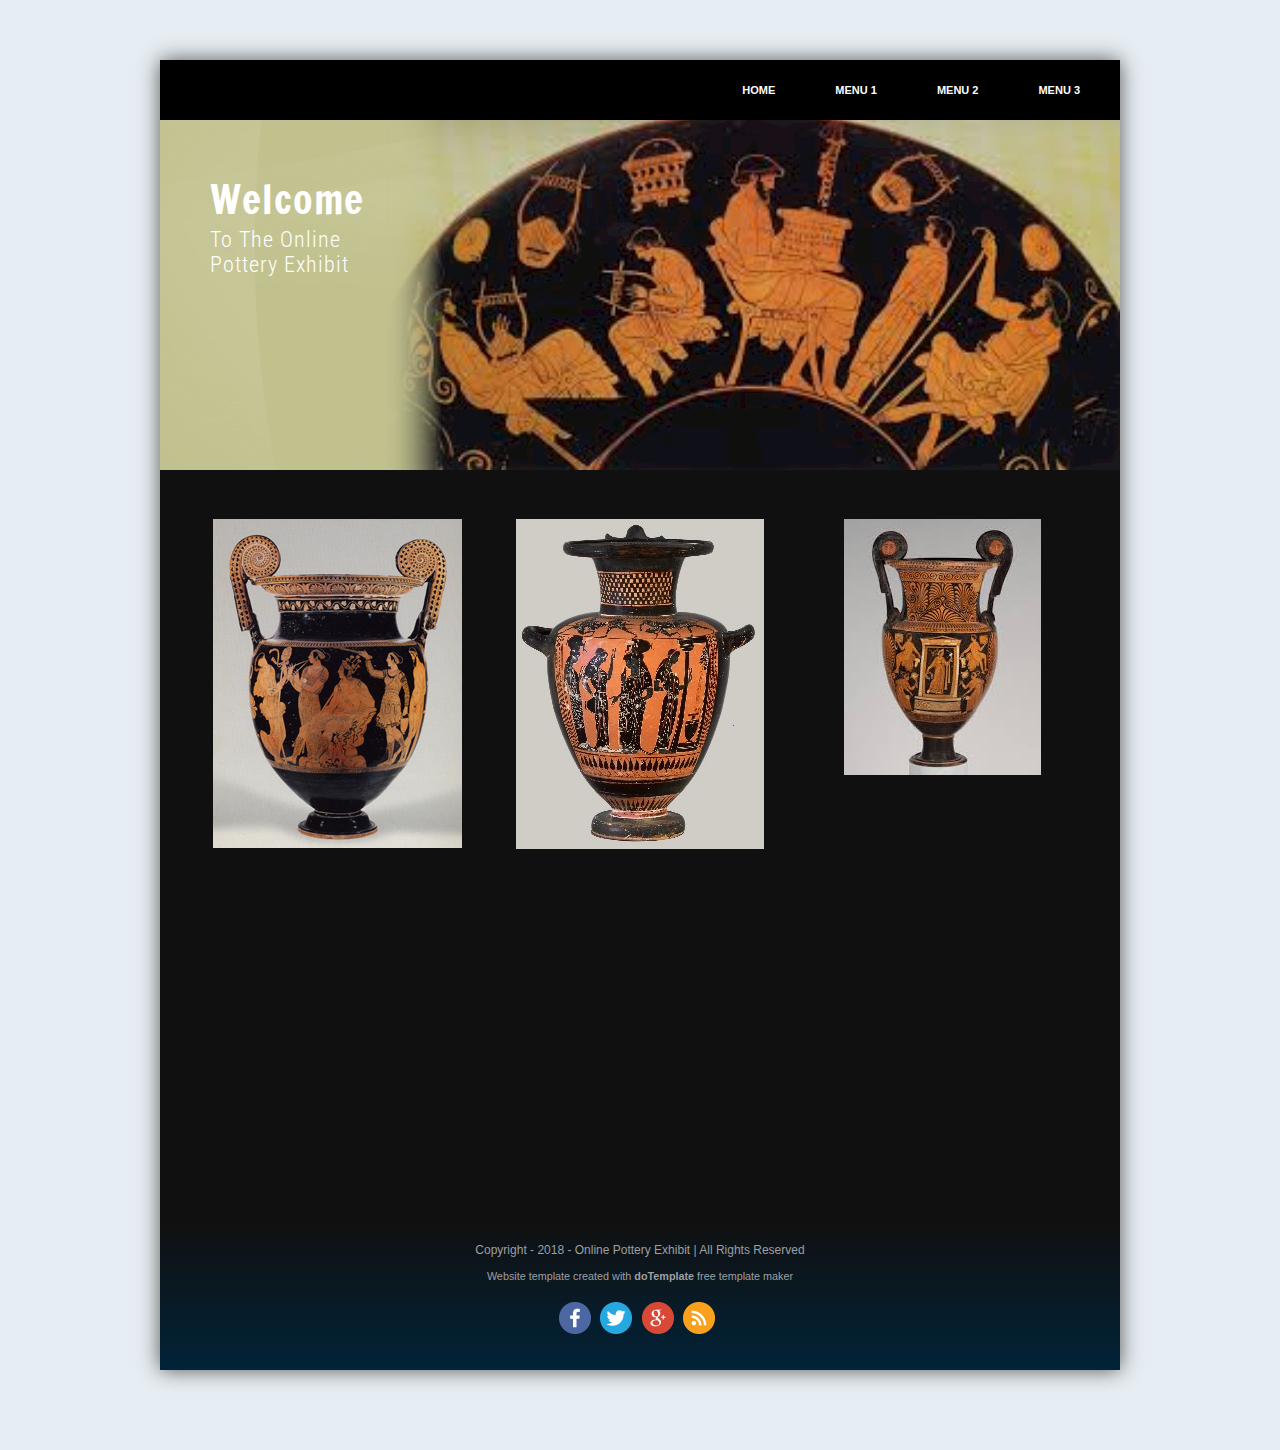
==== view.html @ ed181384 "protoype" ====
<!DOCTYPE html>

<html lang="en"> 
  <head> 
    <meta charset="utf-8" />  
    <!-- Change for better search engine indexing -->  
    <title>Web Site</title>  
    <meta name="title" content="Web site" />  
    <meta name="description" content="Your Web site description here" />  
    <meta name="keywords" content="Your Web site keywords here" />  
    <meta name="subject" content="Your Web Site subject here" />  
    <meta name="copyright" content="Your company or organization" />  
    <meta name="robots" content="All" />  
    <meta name="abstract" content="Site description here" />  
    <meta name="MSSmartTagsPreventParsing" content="true" />  
    <link id="theme" rel="stylesheet" type="text/css" href="style.css" title="theme" />  
    <link rel="stylesheet" href="http://fonts.googleapis.com/css?family=Francois+One|Roboto+Condensed:300|Open+Sans+Condensed:700|Open+Sans+Condensed:300|Open+Sans+Condensed:700" type="text/css" />  
	<script type="text/javascript" language="javascript" src="js/jquery-1.8.1.min.js"></script>  
	<script type="text/javascript" language="javascript" src="js/scripts.js"></script>  
	<script type="text/javascript" language="javascript" src="js/theme.js"></script>  
	<script type="text/javascript" language="javascript" src="js/custom.js"></script>  
    <!-- Add your custom script here --> 
  </head>  
  <body> 
    <div id="wrapper"> 
      <div class="bg"></div>  
      <div class="row"> 
        <div id="container-top"></div> 
      </div>  
      <div class="row"> 
        <div id="container" class="pie"> 
          <header id="header" class="pie"> 
            <div class="bg"></div>  
            <!--<div id="logo"></div>-->
            <nav> 
              <div id="hmenu"> 
                <ul> 
                  <li> 
                    <a href="home.html">Home</a> 
                  </li>  
                  <li> 
                    <a href="#">Menu 1</a> 
                  </li>  
                  <li> 
                    <a href="#">Menu 2</a> 
                  </li>  
                  <li> 
                    <a href="#">Menu 3</a> 
                  </li> 
                </ul> 
              </div> 
            </nav>  
            <div class="clear"></div> 
          </header>  
          <div id="banner"> 
            <div id="tagline"> 
              <h1>Welcome</h1>
              <h2>To The Online
                <br />Pottery Exhibit
              </h2>
            </div> 
          </div>  
          <div id="page" class="home"> 
            <div id="main"> 
              <section class="home"> 
                <div class="group wrapper">
                  <div class="col span_1_of_3" >
                    <input type="image" src="images/italian_vase.jpg" onclick="location.href='./view3d_1.html';">
                  </div>
                  <div class="col span_1_of_3" >
                    <input type="image" src="images/attic_vase2.jpg">
                  </div>
                  <div class="col span_1_of_3" >
                    <input type="image" src="images/p1.jpg">
                  </div>

                  <!--
                  <div class="col span_1_of_4"> 
                    <header> 
                      <h3>Driver Option</h3> 
                    </header>  
                    <div class="circular" style="background-image:url('images/square-106.jpg')"></div>  
                    <p>Duis at egestas nisi. Quisque tincidunt dolor vitae ante aliquam laoreet. Nullam ullamcorper a turpis.</p>  
                    <input type="button" class="button medium style1 pie" value="More..." /> 
                  </div>  
                  <div class="col span_1_of_4"> 
                    <header> 
                      <h3>Services</h3> 
                    </header>  
                    <div class="circular" style="background-image:url('images/square-102.jpg')"></div>  
                    <p>Aliquam at faucibus nunc. Aenean id velit quis turpis convallis finibus. Morbi sit amet mauris.</p>  
                    <input type="button" class="button medium style1 pie" value="More..." /> 
                  </div>
                  -->
                </div>
              </section> 
            </div>  
            <div class="clear" style="height:60px"></div> 
          </div>  
          <footer id="footer" class="pie"> 
            <div class="bg"></div>  
            <div class="content"> 
              <p> 
                <!-- Update your organization copyright --> Copyright - 2018 - Online Pottery Exhibit | All Rights Reserved
              </p>  
              <p style="font-size:0.9em;line-height:3em"> 
                <!-- This template is free. In respect with copyright, please keep this credit link visible and unmodified (except for translation purposes) --> Website template created with 
                <a href="http://www.dotemplate.com">doTemplate</a> free template maker
              </p>  
              <div> 
                <ul class="social-links"> 
                  <li> 
                    <a href="#" rel="nofollow" style="background-image:url('images/facebook.png')">Be a fan on Facebook</a> 
                  </li>  
                  <li> 
                    <a href="#" rel="nofollow" style="background-image:url('images/twitter.png')">Follow us on Twitter</a> 
                  </li>  
                  <li> 
                    <a href="#" style="background-image:url('images/googleplus.png')">Circle us on Google+</a> 
                  </li>  
                  <li> 
                    <a href="#" rel="nofollow" style="background-image:url('images/rss.png')">RSS Feed</a> 
                  </li> 
                </ul> 
              </div> 
            </div> 
          </footer> 
        </div> 
      </div>  
      <div class="row"> 
        <div id="container-bottom"></div> 
      </div> 
    </div> 
  </body> 
</html>
---- style.css ----
/*
Theme Name: doTemplate theme
Theme URI: http://www.dotemplate.com
Author: doTemplate - Thierry Ruiz
Author URI: http://www.dotemplate.com
Description: Website template created with doTemplate online template builder
Version: 1.0
Tags: doTemplate, custom-theme, custom-background, custom-colors, custom-header, custom-menu
*/


/*
----------------------------------------------------------------------------------------

Copyright 2008-2018 - Thierry Ruiz - www.dotemplate.com - All rights reserved.

----------------------------------------------------------------------------------------
*/


/* CSS reset YUI 3.17.2 (build 9c3c78e) - Copyright 2014 Yahoo! Inc. All rights reserved */
html{color:#000;background:#FFF}body,div,dl,dt,dd,ul,ol,li,h1,h2,h3,h4,h5,h6,pre,code,form,fieldset,legend,input,textarea,p,blockquote,th,td{margin:0;padding:0}
table{border-collapse:collapse;border-spacing:0}fieldset,img{border:0}address,caption,cite,code,dfn,em,strong,th,var{font-style:normal;font-weight:normal}
ol,ul{list-style:none}caption,th{text-align:left}h1,h2,h3,h4,h5,h6{font-size:100%;font-weight:normal}q:before,q:after{content:''}abbr,
acronym{border:0;font-variant:normal}sup{vertical-align:text-top}sub{vertical-align:text-bottom}
input,textarea,select{font-family:inherit;font-size:inherit;font-weight:inherit;*font-size:100%}
legend{color:#000}#yui3-css-stamp.cssreset{display:none}

/*! normalize.css v3.0.1 | MIT License | git.io/normalize */
html {
  font-family: sans-serif;
  -ms-text-size-adjust: 100%;
  -webkit-text-size-adjust: 100%;
}

article,aside,details,figcaption,figure,footer,header,hgroup,main,nav,section,summary {
  display: block;
}

audio,canvas,progress,video {
  display: inline-block;
  vertical-align: baseline;
}

[hidden],template {
  display: none;
}

a {
  background: transparent;
}

a:active,a:hover {
  outline: 0;
}

abbr[title] {
  border-bottom: 1px dotted;
}

b,strong {
  font-weight: bold;
}

dfn {
  font-style: italic;
}

mark {
  background: #ff0;
  color: #000;
}

small {
  font-size: 80%;
}

sub, sup {
  font-size: 75%;
  line-height: 0;
  position: relative;
  vertical-align: baseline;
}

sup {
  top: -0.5em;
}

sub {
  bottom: -0.25em;
}

img {
  border: 0;
}

svg:not(:root) {
  overflow: hidden;
}

figure {
  margin: 1em 40px;
}

hr {
  -moz-box-sizing: content-box;
  box-sizing: content-box;
  height: 0;
}

pre {
  overflow: auto;
}

code,kbd,pre,samp {
  font-family: monospace, monospace;
  font-size: 1em;
}

button,input,optgroup,select,textarea {
  color: inherit;
  font: inherit;
  margin: 0;
}

button {
  overflow: visible;
}

button,select {
  text-transform: none;
}

button, html input[type="button"],input[type="reset"],input[type="submit"] {
  -webkit-appearance: button;
  cursor: pointer;
}

button[disabled], html input[disabled] {
  cursor: default;
}


button::-moz-focus-inner,input::-moz-focus-inner {
  border: 0;
  padding: 0;
}

input {
  line-height: normal;
}

input[type="checkbox"],input[type="radio"] {
  box-sizing: border-box; 
  padding: 0;
}

input[type="number"]::-webkit-inner-spin-button,
input[type="number"]::-webkit-outer-spin-button {
  height: auto;
}

input[type="search"] {
  -webkit-appearance: textfield;
  -moz-box-sizing: content-box;
  -webkit-box-sizing: content-box; 
  box-sizing: content-box;
}

input[type="search"]::-webkit-search-cancel-button,
input[type="search"]::-webkit-search-decoration {
  -webkit-appearance: none;
}

fieldset {
  margin: 0 2px;
  padding: 0.35em 0.625em 0.75em;
}

legend {
  border: 0; 
  padding: 0;
}

textarea {
  overflow: auto;
}

optgroup {
  font-weight: bold;
}

table {
  border-collapse: collapse;
  border-spacing: 0;
}

/*! end normalize.css  */



body,div,dl,dt,dd,ul,ol,li,h1,h2,h3,h4,h5,h6,pre,code,form,fieldset,legend,input,textarea,p,blockquote,th,td {
	margin:0;
	padding:0;
}

table {
	border-collapse:collapse;
	border-spacing:0;
}

fieldset,img {
	border:0;
}

address,caption,cite,code,dfn,th,var {
	font-style:normal;
	font-weight:normal;
}

li {
	list-style:none;
}

caption,th {
	text-align:left;
}

h1,h2,h3,h4,h5,h6 {
	font-size:100%;
	font-weight:normal;
}

q:before,q:after {
	content:'';
}

abbr,acronym {
	border:0;
	font-variant:normal;
}

sup {
	vertical-align:text-top;
}

sub {
	vertical-align:text-bottom;
}

input,textarea,select {
	font-family:inherit;
	font-size:inherit;
	font-weight:inherit;
}

legend {
	color:#000;
}

a img {
	border:none;
}

a:link,a:visited {
	text-decoration:none;
}

.clear {
	clear:both;
	display:block;
	overflow:hidden;
	visibility:hidden;
	width:0;
	height:0;
}

html {
	margin:0;
	overflow-X:hidden;
	overflow-Y:scroll;
}

#wrapper {
	width:100%;
	position:relative;
	min-height:600px;
	height:auto !important;
	background-color:#e7eef3;
	background-image:none;
	background-repeat:repeat-all;
	border-top:none;
}

#wrapper, #wrapper > .bg {
	background-attachment:fixed;
}

#wrapper > .bg {
	display:none;
	background-image:none;
}

#container {
	position:relative;
	margin:0 auto;
	background:#101010;
	box-shadow:0px 0px 20px #555555;
	border-radius:0px;
	padding:0px;
	-webkit-box-sizing:border-box;
	-moz-box-sizing:border-box;
	box-sizing:border-box;
}

#container-top {
	position:relative;
	width:100%;
	height:60px;
}

#header {
	position:relative;
	width:100%;
	height:60px;
	background-color:#000000;
	background-image:none;
	background-repeat:repeat-all;
	border-radius:0px 0px 0 0;
}

#hmenu {
	height:60px;
	font-family:arial;
	font-weight:bold;
	text-transform:uppercase;
	font-size:11px;
	position:relative;
	display:inline-block;
	border-radius:0px;
	background-color:transparent;
	background-repeat:no-repeat;
	background-image:none;
	float:right;
	margin:0px 10px 0 0;
}

#hmenu > ul {
	text-align:left;
	line-height:60px;
}

#hmenu ul li {
	float:left;
	*display:inline;
	zoom:1;
	position:relative;
}

#hmenu ul > li > a {
	display:block;
	padding:0 30px;
}

#hmenu ul li:hover ul {
	display:block;
	z-index:20;
}

#hmenu > li a:hover {
	background-color:#404040;
	background-position:center top;
	background-repeat:no-repeat;
	background-image:none;
}

#hmenu li a:link,#hmenu li a:visited {
	color:#FFFFFF;
}

#hmenu ul li a:hover,#hmenu ul li a:active {
	color:#FFFFFF;
	background-color:#545454;
	text-shadow:0 0 10px #FFFFFF;
	border-radius:0px;
	-moz-border-radius:0px;
	-webkit-border-radius:0px;
}

#header > .bg {
	display:none;
	background-image:none;
}

#logo {
	float:left;
	background-image:url('images/css/logo.png');
	background-repeat:no-repeat;
	width:300px;
	height:60px;
}

#banner {
	position:relative;
	width:100%;
	height:350px;
	background-position:center top;
	background-color:transparent;
	background-image:url('images/css/banner-bg.jpg');
	background-repeat:no-repeat;
	overflow:hidden;
}

#tagline {
	position:absolute;
	top:50px;
	left:50px;
	width:400px;
}

#tagline h1, #tagline h1 a:link, #tagline h1 a:visited {
	font-family:'Francois One', sans-serif;
	color:#FFFFFF;
	font-size:40px;
	font-weight:400;
	font-style:normal;
	text-transform:none;
	letter-spacing:1px;
}

#tagline h1 {
	background-color:transparent;
	background-repeat:no-repeat;
	background-image:none;
	text-shadow:none;
	border:0;
	padding:0px;
}

#tagline h2, #tagline h2 a:link, #tagline h2 a:visited {
	font-family:'Roboto Condensed', sans-serif;
	color:#FFFFFF;
	font-size:22px;
	font-weight:300;
	font-style:book;
	text-transform:none;
	letter-spacing:1px;
}

#tagline h2 {
	background-color:transparent;
	background-repeat:no-repeat;
	background-image:none;
	text-shadow:none;
	border:0;
	padding:0px;
}

#tagline p {
	margin:20px 0;
}

#tagline input.cta[type="button"] {
	margin-top:20px;
	border:none;
	border-radius:4px;
	-moz-border-radius:4px;
	-webkit-border-radius:4px;
	cursor:pointer;
	outline:medium none;
	padding:0.55em 2em;
	text-align:center;
	text-decoration:none;
	font-family:'Francois One', sans-serif,Helvetica,sans-serif;
	position:relative;
	font-size:13px;
	box-shadow:0;
	webkit-box-shadow:0;
}

#tagline input.cta[type="button"]:hover {
	opacity:0.8;
}

input.cta[type="submit"],input.cta[type="button"], a.button.cta {
	color:#000000;
	background:#90d33f;
	background:linear-gradient(#a4e753,#7cbf2b);
	background:-webkit-gradient( linear,0 0, 0 bottom, from(#a4e753), to(#7cbf2b));
	background:-moz-linear-gradient(center top , #a4e753,#7cbf2b) repeat scroll 0 0 transparent;
	-pie-background:linear-gradient(#a4e753,#7cbf2b);
	background-image:-webkit-gradient(linear, 0 0%, 0 100%, from(#a4e753), to(#7cbf2b));
	filter:progid:DXImageTransform.Microsoft.gradient(startColorstr='#a4e753', endColorstr='#7cbf2b');
}

#page {
	margin:0 40px 0 40px;
	min-height:750px;
}

#page.home {
	margin:0 auto;
}

#main {
	position:relative;
	width:100%;
	color:#ffffff;
	font-family:Arial,Helvetica,sans-serif;
	font-size:12px;
	font-style:normal;
	text-transform:default;
	padding-top:40px;
}

#main p, #main div, #main td {
	line-height:2em;
	letter-spacing:normal;
}

#main h1, #main h2, #main h3, #main h4, #main h5, #main h6 {
	line-height:1em;
}

#main p a:link, #main p a:visited {
	font-weight:bold;
	color:#90d33f;
	text-decoration:none;
}

#main p a:hover {
	color:#9E9FA3;
}

#main h1, #main h1 a:link, #main h1 a:visited {
	font-family:'Open Sans Condensed',sans-serif;
	color:#ffffff;
	font-size:32px;
	font-weight:700;
	font-style:normal;
	text-transform:none;
	letter-spacing:1px;
}

#main h1 {
	background-color:transparent;
	background-repeat:no-repeat;
	background-image:none;
	text-shadow:none;
	border:0;
	padding:0px;
	margin:45px 0 25px 0;
}

#main h2, #main h2 a:link, #main h2 a:visited {
	font-family:'Open Sans Condensed',sans-serif;
	color:#ffffff;
	font-size:26px;
	font-weight:300;
	font-style:normal;
	text-transform:none;
	letter-spacing:1px;
}

#main h2 {
	background-color:transparent;
	background-repeat:no-repeat;
	background-image:none;
	text-shadow:none;
	border:0;
	padding:0px;
	margin:30px 0 10px 0;
}

#main h3, #main h3 a:link, #main h3 a:visited {
	font-family:'Open Sans Condensed',sans-serif;
	color:#ffffff;
	font-size:18px;
	font-weight:700;
	font-style:normal;
	text-transform:none;
	letter-spacing:1px;
}

#main h3 {
	background-color:transparent;
	background-repeat:no-repeat;
	background-image:none;
	text-shadow:none;
	border:0;
	padding:0px;
	margin:20px 0 10px 0;
}

#main h4, #main h4 a:link, #main h4 a:visited {
	font-family:Helvetica, Arial, sans-serif;
	color:#90d33f;
	font-size:16px;
	font-weight:normal;
	font-style:normal;
	text-transform:none;
	letter-spacing:2px;
}

#main h4 {
	background-color:transparent;
	background-repeat:no-repeat;
	background-image:none;
	text-shadow:none;
	border:0;
	padding:0px;
}

#main .shade {
	background-color:#D5D5D5;
}

#main p {
	text-align:justify;
}

#main h1:first-child {
	margin:0px 0 25px 0;
}

#main h4, #main h5 {
	margin:15px 0 5px 0;
}

#main a, #main a:visited {
	font-weight:bold;
	color:#90d33f;
}

#main a:hover {
	color:#9E9FA3;
}

#main article {
	padding:80px 0 0 0;
	clear:both;
}

#main article:first-child {
	margin:0;
	padding:0;
}

.post .entry img {
	-webkit-box-sizing:border-box;
	-moz-box-sizing:border-box;
	box-sizing:border-box;
}

.post .entry p img.alignright {
	float:right;
	margin:5px 0 20px 20px;
}

.post .entry p img.alignleft {
	float:left;
	margin:5px 20px 20px 0px;
}

.post .entry div.wp-post-image-full img {
	width:100%;
	height:auto;
	margin:5px 0px 20px 0px;
}

.post .entry div.wp-post-image-left img {
	float:left;
	width:45%;
	height:auto;
	margin:5px 20px 20px 0px;
}

.post .entry div.wp-post-image-right img {
	float:right;
	width:45%;
	height:auto;
	margin:5px 0px 20px 20px;
}

.post h1 a, .post h1 a:hover {
	color:#ffffff;
	text-decoration:none;
}

.post .entry a,.post .entry a a:visited,.post .entry-footer a, .post .entry-footer a:visited {
	font-weight:bold;
	color:#90d33f;
}

.post .entry-footer {
	font-size:0.9em;
	font-style:italic;
}

h3#comments {
	margin-top:50px;
}

ol.commentlist {
	border-top:3px solid #EEEEEE;
	list-style:none;
	padding:0;
}

ul.children {
	border-left:1px dotted #ddd;
	list-style:none;
}

.comment .comment-container {
	border-bottom:3px solid #EEEEEE;
	padding:10px 0;
	margin-top:20px;
}

.comment-head .avatar {
	float:left;
}

.comment-head .avatar img {
	border:3px solid #EEEEEE;
	margin:0 10px 0 0;
	vertical-align:middle;
}

.comment-head .name {
	display:block;
	font-size:18px;
	font-weight:bold;
}

.comment-entry {
	margin-top:15px;
}

.post #respond {
	margin-top:35px;
}

.fix {
	clear:both;
	height:1px;
	margin:-1px 0 0;
	overflow:hidden;
}

#main section.home .group {
	text-align:center;
}

#main section.home .group.wrapper {
	padding:0 40px 0 40px;
}

#main section.home div p {
	min-height:100px;
}

#main section.home p {
	margin:20px auto;
}

#main section.home .circular {
	margin:15px auto;
	position:relative;
	border-radius:50%;
	width:70%;
	height:auto;
	padding-top:70%;
	background-size:cover;
	background-repeat:no-repeat;
}

#main section.home .square {
	margin:15px auto;
	position:relative;
	width:70%;
	height:auto;
	padding-top:70%;
	background-size:auto;
	background-repeat:no-repeat;
}

#main section.home img {
	width:70%;
	margin:0 auto;
}

#main section.home .col p {
	text-align:center;
	margin:15px;
}

#main section.home div img,#main section.home div p {
	margin:10px auto;
}

#main section.home .col .button {
	margin-bottom:15px;
}

#main .license, #main .license p {
	margin-top:25px;
	text-align:center;
}

.license.wrapper {
	padding:0 40px 0 40px;
}

.license.shade {
	padding:40px;
}

#footer {
	position:relative;
	width:100%;
	height:auto;
	background-color:#012338;
	background-position:center top;
	background-repeat:repeat-x;
	background-image:url('images/css/footer-bg-x.jpg');
	color:#9e9fa3;
	font-family:Helvetica, Arial, sans-serif;
	font-size:12px;
	font-style:normal;
	text-transform:normal;
	min-height:150px;
	border-radius:0 0 0px 0px;
}

#footer .content {
	position:relative;
	text-align:center;
	padding:20px;
}

#footer ul.social-links {
	margin-top:10px;
	list-style:none outside none;
}

#footer ul.social-links li {
	display:inline-block;
}

#footer ul.social-links li a {
	display:block;
	height:33px;
	margin-right:5px;
	text-indent:-9999px;
	width:33px;
	background-repeat:no-repeat;
}

#footer > .bg {
	display:none;
	background-image:none;
}

#footer p, #footer div, #footer td {
	line-height:20px;
	letter-spacing:normal;
}

#footer h1, #footer h2, #footer h3, #footer h4, #footer h5, #footer h6 {
	line-height:1em;
}

#footer p a:link, #footer p a:visited {
	font-weight:bold;
	color:#9e9fa3;
	text-decoration:none;
}

#footer p a:hover {
	color:#FFFFFF;
}

#container-bottom {
	position:relative;
	width:100%;
	height:80px;
}

.row {
	width:960px;
	margin:0 auto;
}

.group:before, .group:after {
	content:"";
	display:table;
}

.group:after {
	clear:both;
}

.group {
	zoom:1;
}

.col {
	display:block;
	float:left;
	margin:1% 0 1% 3%;
}

.col:first-child {
	margin-left:0;
}

.span_1_of_2 {
	width:48.5%;
}

.span_2_of_3 {
	width:65.66%;
}

.span_1_of_3 {
	width:31.33%;
}

.span_3_of_4 {
	width:74.25%;
}

.span_2_of_4 {
	width:48.5%;
}

.span_1_of_4 {
	width:22.75%;
}

.span_4_of_5 {
	width:79.4%;
}

.span_3_of_5 {
	width:58.8%;
}

.span_2_of_5 {
	width:38.2%;
}

.span_1_of_5 {
	width:17.6%;
}

.span_5_of_6 {
	width:82.83%;
}

.span_4_of_6 {
	width:65.66%;
}

.span_3_of_6 {
	width:48.5%;
}

.span_2_of_6 {
	width:31.33%;
}

.span_1_of_6 {
	width:14.16%;
}

.span_6_of_7 {
	width:85.28%;
}

.span_5_of_7 {
	width:70.57%;
}

.span_4_of_7 {
	width:55.85%;
}

.span_3_of_7 {
	width:41.14%;
}

.span_2_of_7 {
	width:26.42%;
}

.span_1_of_7 {
	width:11.71%;
}

.span_7_of_8 {
	width:87.12%;
}

.span_6_of_8 {
	width:74.25%;
}

.span_5_of_8 {
	width:61.37%;
}

.span_4_of_8 {
	width:48.5%;
}

.span_3_of_8 {
	width:35.62%;
}

.span_2_of_8 {
	width:22.75%;
}

.span_1_of_8 {
	width:9.875%;
}

.span_2_of_2,.span_3_of_3,.span_4_of_4,.span_5_of_5,.span_6_of_6,.span_7_of_7,.span_8_of_8 {
	width:100%;
}

input[type="submit"], input[type="button"],a.button {
	border:none;
	border-radius:4px;
	-moz-border-radius:4px;
	-webkit-border-radius:4px;
	box-shadow:0;
	webkit-box-shadow:0;
	color:#FFFFFF;
	cursor:pointer;
	outline:medium none;
	padding:0.55em 2em;
	text-align:center;
	text-decoration:none;
	font-family:Arial,Helvetica,sans-serif;
	position:relative;
}

input[type="submit"]:hover, input[type="button"]:hover, a.button:hover {
	opacity:0.8;
}

input.tiny[type="submit"] , input.tiny[type="button"], a.button.small {
	font-size:9px;
	padding:0.2em 1em;
}

input.small[type="submit"] , input.small[type="button"], a.button.small {
	font-size:11px;
}

input.medium[type="submit"] , input.medium[type="button"], a.button.medium {
	font-size:13px;
}

input.large[type="submit"] , input.large[type="button"], a.button.large {
	font-size:20px;
}

input.style1[type="submit"],input.style1[type="button"], a.button.style1 {
	color:#000000;
	background:#90d33f;
	background:linear-gradient(#a4e753,#7cbf2b);
	background:-webkit-gradient( linear,0 0, 0 bottom, from(#a4e753), to(#7cbf2b));
	background:-moz-linear-gradient(center top , #a4e753,#7cbf2b) repeat scroll 0 0 transparent;
	-pie-background:linear-gradient(#a4e753,#7cbf2b);
	background-image:-webkit-gradient(linear, 0 0%, 0 100%, from(#a4e753), to(#7cbf2b));
	filter:progid:DXImageTransform.Microsoft.gradient(startColorstr='#a4e753', endColorstr='#7cbf2b');
}

input.style2[type="submit"],input.style2[type="button"], a.button.style2 {
	color:#FFFFFF;
	background:#2f6d9e;
	background:linear-gradient(#4381b2,#1b598a);
	background:-webkit-gradient( linear,0 0, 0 bottom, from(#4381b2), to(#1b598a));
	background:-moz-linear-gradient(center top , #4381b2,#1b598a) repeat scroll 0 0 transparent;
	-pie-background:linear-gradient(#4381b2,#1b598a);
	background-image:-webkit-gradient(linear, 0 0%, 0 100%, from(#4381b2), to(#1b598a));
	filter:progid:DXImageTransform.Microsoft.gradient(startColorstr='#4381b2', endColorstr='#1b598a');
}

input.red[type="submit"],input.red[type="button"], a.button.red {
	color:#FFFFFF;
	background:#A80000;
	background:linear-gradient(#bc1414,#940000);
	background:-webkit-gradient( linear,0 0, 0 bottom, from(#bc1414), to(#940000));
	background:-moz-linear-gradient(center top , #bc1414,#940000) repeat scroll 0 0 transparent;
	-pie-background:linear-gradient(#bc1414,#940000);
	background-image:-webkit-gradient(linear, 0 0%, 0 100%, from(#bc1414), to(#940000));
	filter:progid:DXImageTransform.Microsoft.gradient(startColorstr='#bc1414', endColorstr='#940000');
}

input.orange[type="submit"],input.orange[type="button"], a.button.orange {
	color:#000000;
	background:#FF7F00;
	background:linear-gradient(#ff9314,#eb6b00);
	background:-webkit-gradient( linear,0 0, 0 bottom, from(#ff9314), to(#eb6b00));
	background:-moz-linear-gradient(center top , #ff9314,#eb6b00) repeat scroll 0 0 transparent;
	-pie-background:linear-gradient(#ff9314,#eb6b00);
	background-image:-webkit-gradient(linear, 0 0%, 0 100%, from(#ff9314), to(#eb6b00));
	filter:progid:DXImageTransform.Microsoft.gradient(startColorstr='#ff9314', endColorstr='#eb6b00');
}

input.gold[type="submit"],input.gold[type="button"], a.button.gold {
	color:#000000;
	background:#EFCF00;
	background:linear-gradient(#f4d405,#eaca00);
	background:-webkit-gradient( linear,0 0, 0 bottom, from(#f4d405), to(#eaca00));
	background:-moz-linear-gradient(center top , #f4d405,#eaca00) repeat scroll 0 0 transparent;
	-pie-background:linear-gradient(#f4d405,#eaca00);
	background-image:-webkit-gradient(linear, 0 0%, 0 100%, from(#f4d405), to(#eaca00));
	filter:progid:DXImageTransform.Microsoft.gradient(startColorstr='#f4d405', endColorstr='#eaca00');
}

input.green[type="submit"],input.green[type="button"], a.button.green {
	color:#FFFFFF;
	background:#00A800;
	background:linear-gradient(#14bc14,#009400);
	background:-webkit-gradient( linear,0 0, 0 bottom, from(#14bc14), to(#009400));
	background:-moz-linear-gradient(center top , #14bc14,#009400) repeat scroll 0 0 transparent;
	-pie-background:linear-gradient(#14bc14,#009400);
	background-image:-webkit-gradient(linear, 0 0%, 0 100%, from(#14bc14), to(#009400));
	filter:progid:DXImageTransform.Microsoft.gradient(startColorstr='#14bc14', endColorstr='#009400');
}

input.cyan[type="submit"],input.cyan[type="button"], a.button.cyan {
	color:#000000;
	background:#8AE7E7;
	background:linear-gradient(#9efbfb,#76d3d3);
	background:-webkit-gradient( linear,0 0, 0 bottom, from(#9efbfb), to(#76d3d3));
	background:-moz-linear-gradient(center top , #9efbfb,#76d3d3) repeat scroll 0 0 transparent;
	-pie-background:linear-gradient(#9efbfb,#76d3d3);
	background-image:-webkit-gradient(linear, 0 0%, 0 100%, from(#9efbfb), to(#76d3d3));
	filter:progid:DXImageTransform.Microsoft.gradient(startColorstr='#9efbfb', endColorstr='#76d3d3');
}

input.lightblue[type="submit"],input.lightblue[type="button"], a.button.lightblue {
	color:#000000;
	background:#00BFFF;
	background:linear-gradient(#14d3ff,#00abeb);
	background:-webkit-gradient( linear,0 0, 0 bottom, from(#14d3ff), to(#00abeb));
	background:-moz-linear-gradient(center top , #14d3ff,#00abeb) repeat scroll 0 0 transparent;
	-pie-background:linear-gradient(#14d3ff,#00abeb);
	background-image:-webkit-gradient(linear, 0 0%, 0 100%, from(#14d3ff), to(#00abeb));
	filter:progid:DXImageTransform.Microsoft.gradient(startColorstr='#14d3ff', endColorstr='#00abeb');
}

input.blue[type="submit"],input.blue[type="button"], a.button.blue {
	color:#FFFFFF;
	background:#4949A8;
	background:linear-gradient(#5d5dbc,#353594);
	background:-webkit-gradient( linear,0 0, 0 bottom, from(#5d5dbc), to(#353594));
	background:-moz-linear-gradient(center top , #5d5dbc,#353594) repeat scroll 0 0 transparent;
	-pie-background:linear-gradient(#5d5dbc,#353594);
	background-image:-webkit-gradient(linear, 0 0%, 0 100%, from(#5d5dbc), to(#353594));
	filter:progid:DXImageTransform.Microsoft.gradient(startColorstr='#5d5dbc', endColorstr='#353594');
}

input.rose[type="submit"],input.rose[type="button"], a.button.rose {
	color:#FFFFFF;
	background:#A84978;
	background:linear-gradient(#bc5d8c,#943564);
	background:-webkit-gradient( linear,0 0, 0 bottom, from(#bc5d8c), to(#943564));
	background:-moz-linear-gradient(center top , #bc5d8c,#943564) repeat scroll 0 0 transparent;
	-pie-background:linear-gradient(#bc5d8c,#943564);
	background-image:-webkit-gradient(linear, 0 0%, 0 100%, from(#bc5d8c), to(#943564));
	filter:progid:DXImageTransform.Microsoft.gradient(startColorstr='#bc5d8c', endColorstr='#943564');
}

input.dark[type="submit"],input.dark[type="button"], a.button.dark {
	color:#FFFFFF;
	background:#202020;
	background:linear-gradient(#343434,#0c0c0c);
	background:-webkit-gradient( linear,0 0, 0 bottom, from(#343434), to(#0c0c0c));
	background:-moz-linear-gradient(center top , #343434,#0c0c0c) repeat scroll 0 0 transparent;
	-pie-background:linear-gradient(#343434,#0c0c0c);
	background-image:-webkit-gradient(linear, 0 0%, 0 100%, from(#343434), to(#0c0c0c));
	filter:progid:DXImageTransform.Microsoft.gradient(startColorstr='#343434', endColorstr='#0c0c0c');
}
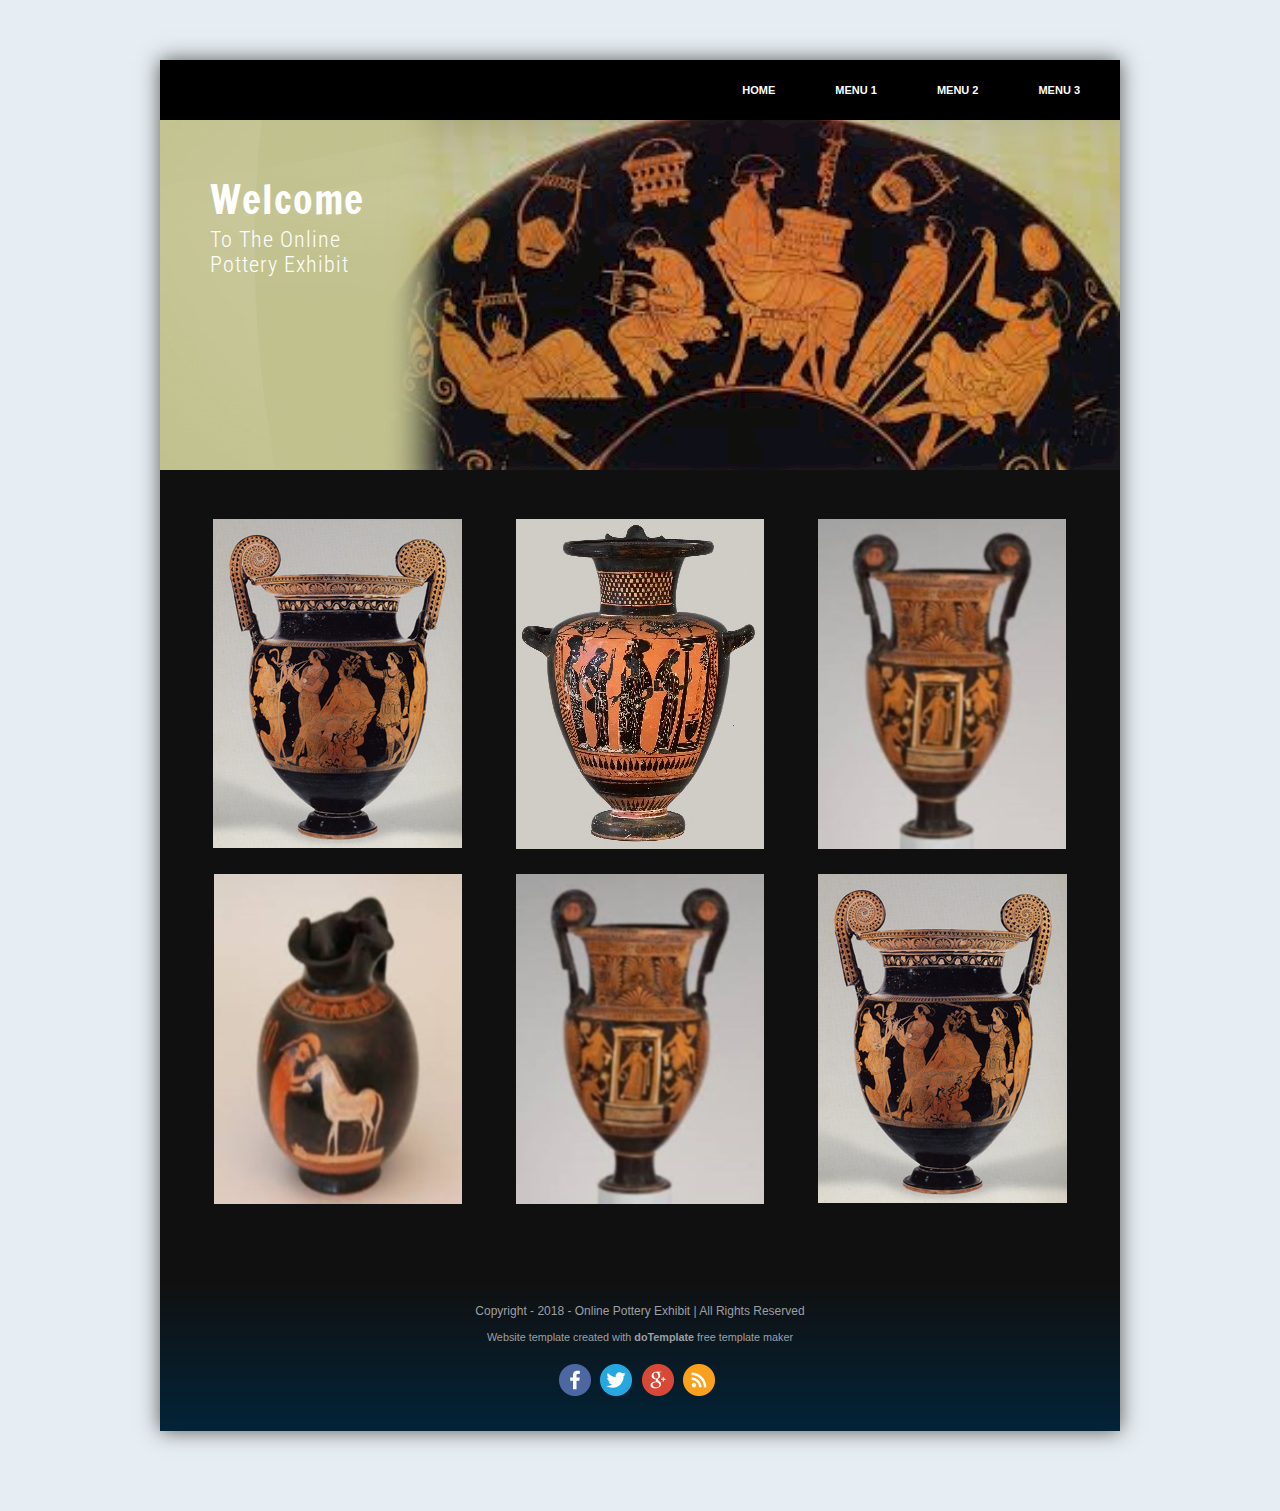
==== commit 05266d45: "Final" ====
--- a/view.html
+++ b/view.html
@@ -68,30 +68,22 @@
                     <input type="image" src="images/italian_vase.jpg" onclick="location.href='./view3d_1.html';">
                   </div>
                   <div class="col span_1_of_3" >
-                    <input type="image" src="images/attic_vase2.jpg">
+                    <input type="image" src="images/attic_vase2.jpg" onclick="location.href='./view3d_1.html';">
                   </div>
                   <div class="col span_1_of_3" >
-                    <input type="image" src="images/p1.jpg">
+                    <input type="image" src="images/p1.jpg" onclick="location.href='./view3d_1.html';">
                   </div>
-
-                  <!--
-                  <div class="col span_1_of_4"> 
-                    <header> 
-                      <h3>Driver Option</h3> 
-                    </header>  
-                    <div class="circular" style="background-image:url('images/square-106.jpg')"></div>  
-                    <p>Duis at egestas nisi. Quisque tincidunt dolor vitae ante aliquam laoreet. Nullam ullamcorper a turpis.</p>  
-                    <input type="button" class="button medium style1 pie" value="More..." /> 
-                  </div>  
-                  <div class="col span_1_of_4"> 
-                    <header> 
-                      <h3>Services</h3> 
-                    </header>  
-                    <div class="circular" style="background-image:url('images/square-102.jpg')"></div>  
-                    <p>Aliquam at faucibus nunc. Aenean id velit quis turpis convallis finibus. Morbi sit amet mauris.</p>  
-                    <input type="button" class="button medium style1 pie" value="More..." /> 
+                </div>
+                <div class="group wrapper">
+                  <div class="col span_1_of_3" >
+                    <input type="image" src="images/p2.jpg" onclick="location.href='./view3d_1.html';">
                   </div>
-                  -->
+                  <div class="col span_1_of_3" >
+                    <input type="image" src="images/p1.jpg" onclick="location.href='./view3d_1.html';">
+                  </div>
+                  <div class="col span_1_of_3" >
+                    <input type="image" src="images/italian_vase.jpg" onclick="location.href='./view3d_1.html';">
+                  </div>
                 </div>
               </section> 
             </div>  
